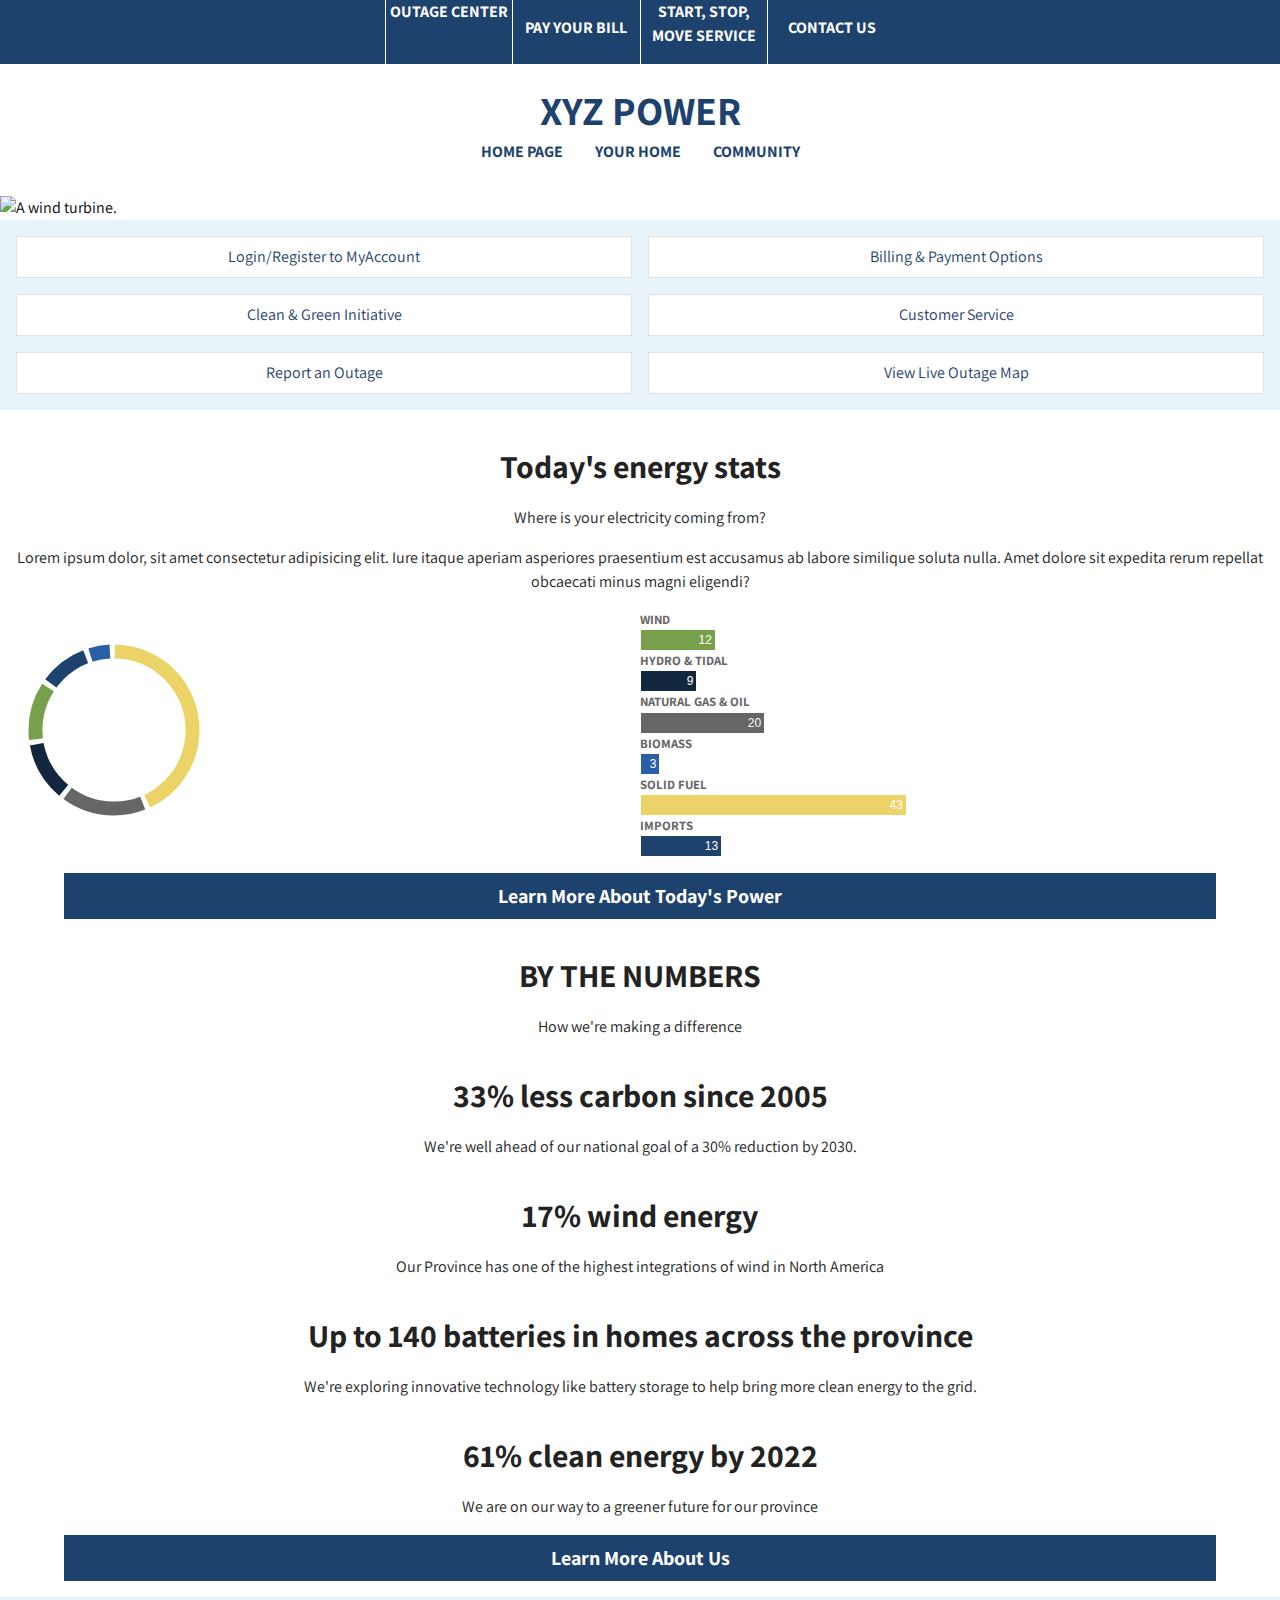
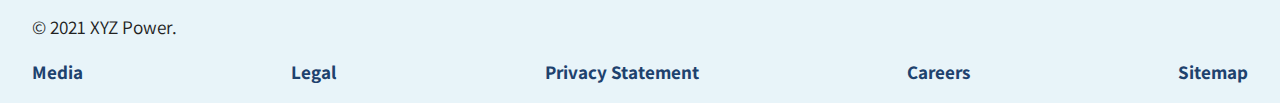
==== dmit-1530-assignment-1-DanNguyen123456/index.html @ a82cc163 "Complete index page mobile" ====
<!DOCTYPE html>
<html lang="en">

<head>
	<meta charset="utf-8">
	<meta name="viewport" content="width=device-width, initial-scale=1.0">
	<title>XYZ Power</title>

	<!-- Change this meta tag to reflect your own information. -->
	<meta name="author" content="">
	<meta name="description" content="">

	<!-- Google Fonts -->
	<link rel="preconnect" href="https://fonts.googleapis.com">
	<link rel="preconnect" href="https://fonts.gstatic.com" crossorigin>
	<link href="https://fonts.googleapis.com/css2?family=Assistant:wght@200;300&display=swap" rel="stylesheet">

	<!-- Stylesheets -->
	<link rel="stylesheet" type="text/css" href="css/modern-reset.css">
	<link rel="stylesheet" type="text/css" href="css/styles.css">
</head>

<body>
	<header>
		<nav>
			<ul>
				<li><a href="#">Outage Center</a></li>
				<li><a href="#">Pay Your Bill</a></li>
				<li><a href="#">Start, Stop, Move Service</a></li>
				<li><a href="#">Contact Us</a></li>
			</ul>
		</nav>
		<div>
			<h1>XYZ POWER</h1>
			<ul>
				<li><a href="#">Home Page</a></li>
				<li><a href="#">Your Home</a></li>
				<li><a href="#">Community</a></li>
			</ul>
		</div>
	</header>
	<main>
		<img class="banner" src="/img/banner-wind-compressed.jpg" alt="A wind turbine.">

		<div class="flex-container">
			<a href="#">
				<div>Login/Register to MyAccount</div>
			</a>
			<a href="#">
				<div>Billing & Payment Options</div>
			</a>
			<a href="#">
				<div>Clean & Green Initiative</div>
			</a>
			<a href="#">
				<div>Customer Service</div>
			</a>
			<a href="#">
				<div>Report an Outage</div>
			</a>
			<a href="#">
				<div>View Live Outage Map</div>
			</a>
		</div>

		<h2>Today's energy stats</h2>
		<p>Where is your electricity coming from?</p>
		<p>
			Lorem ipsum dolor, sit amet consectetur adipisicing elit. Iure itaque aperiam asperiores praesentium est
			accusamus ab labore similique soluta nulla.
			Amet dolore sit expedita rerum repellat obcaecati minus magni eligendi?
		</p>
		<div class="data-chart">
			<section class="pi-chart">
				<div class="ct-donut-wrapper">
					<!--source of pi chart: https://codepen.io/cyberhemant/pen/MEeGWm-->
					<svg aria-hidden="true" focusable="false" xmlns="http://www.w3.org/2000/svg" viewBox="0 0 44 44"
						width="180px" height="180px">

						<circle cx="50%" cy="50%" fill="transparent" r="15.909091" stroke="#ECD368"
							stroke-dasharray="43 57" stroke-width="10" stroke-dashoffset="25">
						</circle>

						<circle cx="50%" cy="50%" fill="transparent" r="15.909091" stroke="#666666"
							stroke-dasharray="16 84" stroke-width="10" stroke-dashoffset="-19">
						</circle>

						<circle cx="50%" cy="50%" fill="transparent" r="15.909091" stroke="#12273E"
							stroke-dasharray="11 89" stroke-width="10" stroke-dashoffset="-36">
						</circle>

						<circle cx="50%" cy="50%" fill="transparent" r="15.909091" stroke="#77A04D"
							stroke-dasharray="11 89" stroke-width="10" stroke-dashoffset="-48">
						</circle>

						<circle cx="50%" cy="50%" fill="transparent" r="15.909091" stroke="#1E426E"
							stroke-dasharray="9 91" stroke-width="10" stroke-dashoffset="-60">
						</circle>

						<circle cx="50%" cy="50%" fill="transparent" r="15.909091" stroke="#2A5FA5"
							stroke-dasharray="4 91" stroke-width="10" stroke-dashoffset="-70">
						</circle>

						<circle cx="50%" cy="50%" fill="#FFFFFF" r="17.5"> </circle>
					</svg>
				</div>
			</section>
			<section class="bar-chart">
				<div class="chart">
					<p>Wind</p>
					<div style="width: 12%;">12</div>
					<p>Hydro & Tidal</p>
					<div style="width: 9%;">9</div>
					<p>Natural Gas & Oil</p>
					<div style="width: 20%;">20</div>
					<p>Biomass</p>
					<div style="width: 3%;">3</div>
					<p>Solid Fuel</p>
					<div style="width: 43%;">43</div>
					<p>Imports</p>
					<div style="width: 13%;">13</div>
				</div>
			</section>

		</div>
		<a href="#">
			<div class="button">Learn More About Today's Power</div>
		</a>
		<h2>BY THE NUMBERS</h2>
		<p>How we're making a difference</p>
		<h2>33% less carbon since 2005</h2>
		<p>We're well ahead of our national goal of a 30% reduction by 2030.</p>
		<h2>17% wind energy</h2>
		<p>Our Province has one of the highest integrations of wind in North America</p>
		<h2>Up to 140 batteries in homes across the province</h2>
		<p>We're exploring innovative technology like battery storage to help bring more clean energy to the grid.</p>
		<h2>61% clean energy by 2022</h2>
		<p>We are on our way to a greener future for our province</p>
		<a href="#">
			<div class="button">Learn More About Us</div>
		</a>
		<footer>
			<p>&copy; 2021 XYZ Power.</p>
			<div class="footer-container">
				<a href="#">Media</a>
				<a href="#">Legal</a>
				<a href="#">Privacy Statement</a>
				<a href="#">Careers</a>
				<a href="#">Sitemap</a>
			</div>
		</footer>
</body>

</html>
---- dmit-1530-assignment-1-DanNguyen123456/css/styles.css ----
/*
	COLOUR PALETTE

	Blue: #1E426E
	Light Blue: #E8F4F9
	Black: #222222
	NavBar green: #789F4D

	Pi Chart:
	Yellow: #ECD368
	Gray: #666666
	Dark Blue: #12273E
	Green: #77A04D
	Medium Blue: #2A5FA5
*/

body {
	font-family: 'Assistant', sans-serif;
	background-color: #fff;
}

header {
	margin-bottom: 2rem;
}

a {
	font-size: 1rem;
}

a:visited {
	text-decoration: none;
}

a:link {
	text-decoration: none;
}

p {
	font-size: 1rem;
	color: #222222;
	text-align: center;
	margin: 1rem;
}

h1 {
	font-size: 2.5rem;
	font-weight: bold;
	text-transform: uppercase;
	text-align: center;
	color: #1E426E
}

h2 {
	font-size: 2rem;
	color: #222222;
	margin-bottom: 1rem;
	margin-top: 2rem;
	font-weight: bold;
}

h3 {
	font-size: 1.5rem;
	text-transform: uppercase;
}

/* Mobile View */

footer {
	background-color: #E8F4F9;
	color: #222222;
	text-align: left;
}

footer>p {
	text-align: left;
	margin: 0rem;
	margin-left: 2rem;
	padding-top: 1rem;
	font-size: 1.2rem;
}

.footer-container {
	display: flex;
	flex-wrap: wrap;
	justify-content: space-between;
	padding: 1rem 2rem 1rem 2rem;
}

.footer-container>a {
	font-size: 1.2rem;
	color: #1E426E;
	text-decoration: none;
	font-weight: bold;
}

.footer-container>a:visited {
	color: #1E426E;
	text-decoration: none;
}

.footer-container>a:hover {
	color: #789F4D;
	text-decoration: none;
}

h2 {
	text-align: center;
}

main {
	margin: auto;
	max-width: 1280px;
}

nav {
	background-color: #1E426E;
	display: flex;
	justify-content: center;
	align-items: center;
	margin-bottom: 1rem;
}

nav>ul {
	display: flex;
	justify-content: center;
	align-items: center;
	list-style: none;
	list-style-position: inside;
}

ul {
	list-style-position: inside;
	margin: 0;
	padding: 0;
}

ul>li {
	color: #fff;
	text-transform: uppercase;
	text-align: center;
	text-decoration: none;
	font-weight: bold;
}

nav>ul>li {
	border-left: 1px solid;
	border-right: 1px solid;
	height: 4rem;
	width: calc(100% / 2 - 0.5rem);
}

nav>ul>li:nth-child(2) {
	border-left: 0px;
	border-right: 0px;
	height: 2rem;
}

nav>ul>li:nth-child(4) {
	border-left: 0px;
	border-right: 0px;
	height: 2rem;
}

nav>ul>li:hover {
	background-color: #789F4D;
}

ul>li>a:visited {
	color: #fff;
	text-decoration: none;
}

ul>li>a:link {
	color: #fff;
	text-decoration: none;
}

ul>li>a:active {
	color: #fff;
	text-decoration: none;
}

header>div>ul {
	display: flex;
	justify-content: center;
	align-items: center;
	list-style: none;
	list-style-position: inside;
}

header>div>ul>li {
	color: #1E426E;
	text-transform: uppercase;
	text-align: center;
	text-decoration: none;
	font-weight: bold;
	padding: 0 1rem 0 1rem;
}


header>div>ul>li>a:visited {
	color: #1E426E;
	text-decoration: none;
}

header>div>ul>li>a:hover {
	color: #789F4D;
	text-decoration: none;
}

header>div>ul>li>a:link {
	color: #1E426E;
	text-decoration: none;
}

.banner {
	width: 100%;
	height: auto;
	background-position: center;
}

.flex-container {
	background-color: #E8F4F9;
	display: flex;
	flex-wrap: wrap;
	justify-content: space-between;
	padding: 1rem;
}

.flex-container>a {
	background-color: #fff;
	border: 1px solid;
	border-color: #E2E2E2;
	width: calc(100% / 2 - 0.5rem);
	text-align: center;
	padding: .5rem 1rem .5rem 1rem;
	color: #1E426E;
}

.flex-container>a:nth-child(n+3) {
	margin-top: 1rem;
}

.flex-container>a:visited {
	text-decoration: none;
	color: #1E426E;
}

.flex-container>a:link {
	text-decoration: none;
	color: #1E426E;
}

.flex-container>a:hover {
	background-color: #2A5EA5;
	color: #fff;
}

.data-chart {
	display: flex;
	flex-wrap: wrap;
	justify-content: center;
	margin: 0 1rem 1rem 1rem;
}

.data-chart>section {
	width: calc(100% / 2 - 0.5rem);
}

.pi-chart {
	display: flex;
	align-items: center;
}

.chart>p {
	margin: 0;
	text-align: left;
	text-transform: uppercase;
	font-weight: bold;
	color: #666666;
	font-size: .8rem;
}

.button {
	background-color: #1E426E;
	width: 90%;
	text-align: center;
	margin: auto;
	margin-bottom: 1rem;
	padding: .5rem 1rem .5rem 1rem;
	font-size: 1.25rem;
	font-weight: bold;
	color: #fff;
	text-decoration: none;
}

.button:hover {
	background-color: #E8F4F9;
	color: #1E426E;
	border: 1px solid;
	border-color: #1E426E;
}

/* bar chart source: https://codepen.io/dwendlingRHS/pen/JNqQLx*/
.chart>div {
	font: 12px sans-serif;
	text-align: right;
	padding: 3px;
	margin: 1px;
	color: white;
}

.chart>div:nth-child(2) {
	background-color: #77A04D;
}

.chart>div:nth-child(4) {
	background-color: #12273E;
}

.chart>div:nth-child(6) {
	background-color: #666666;
}

.chart>div:nth-child(8) {
	background-color: #2A5FA5;
}

.chart>div:nth-child(10) {
	background-color: #ECD368;
}

.chart>div:nth-child(12) {
	background-color: #1E426E;
}




/* Medium View */

@media screen and (min-width: 800px) {}

/* Largest View */

@media screen and (min-width: 1024px) {}
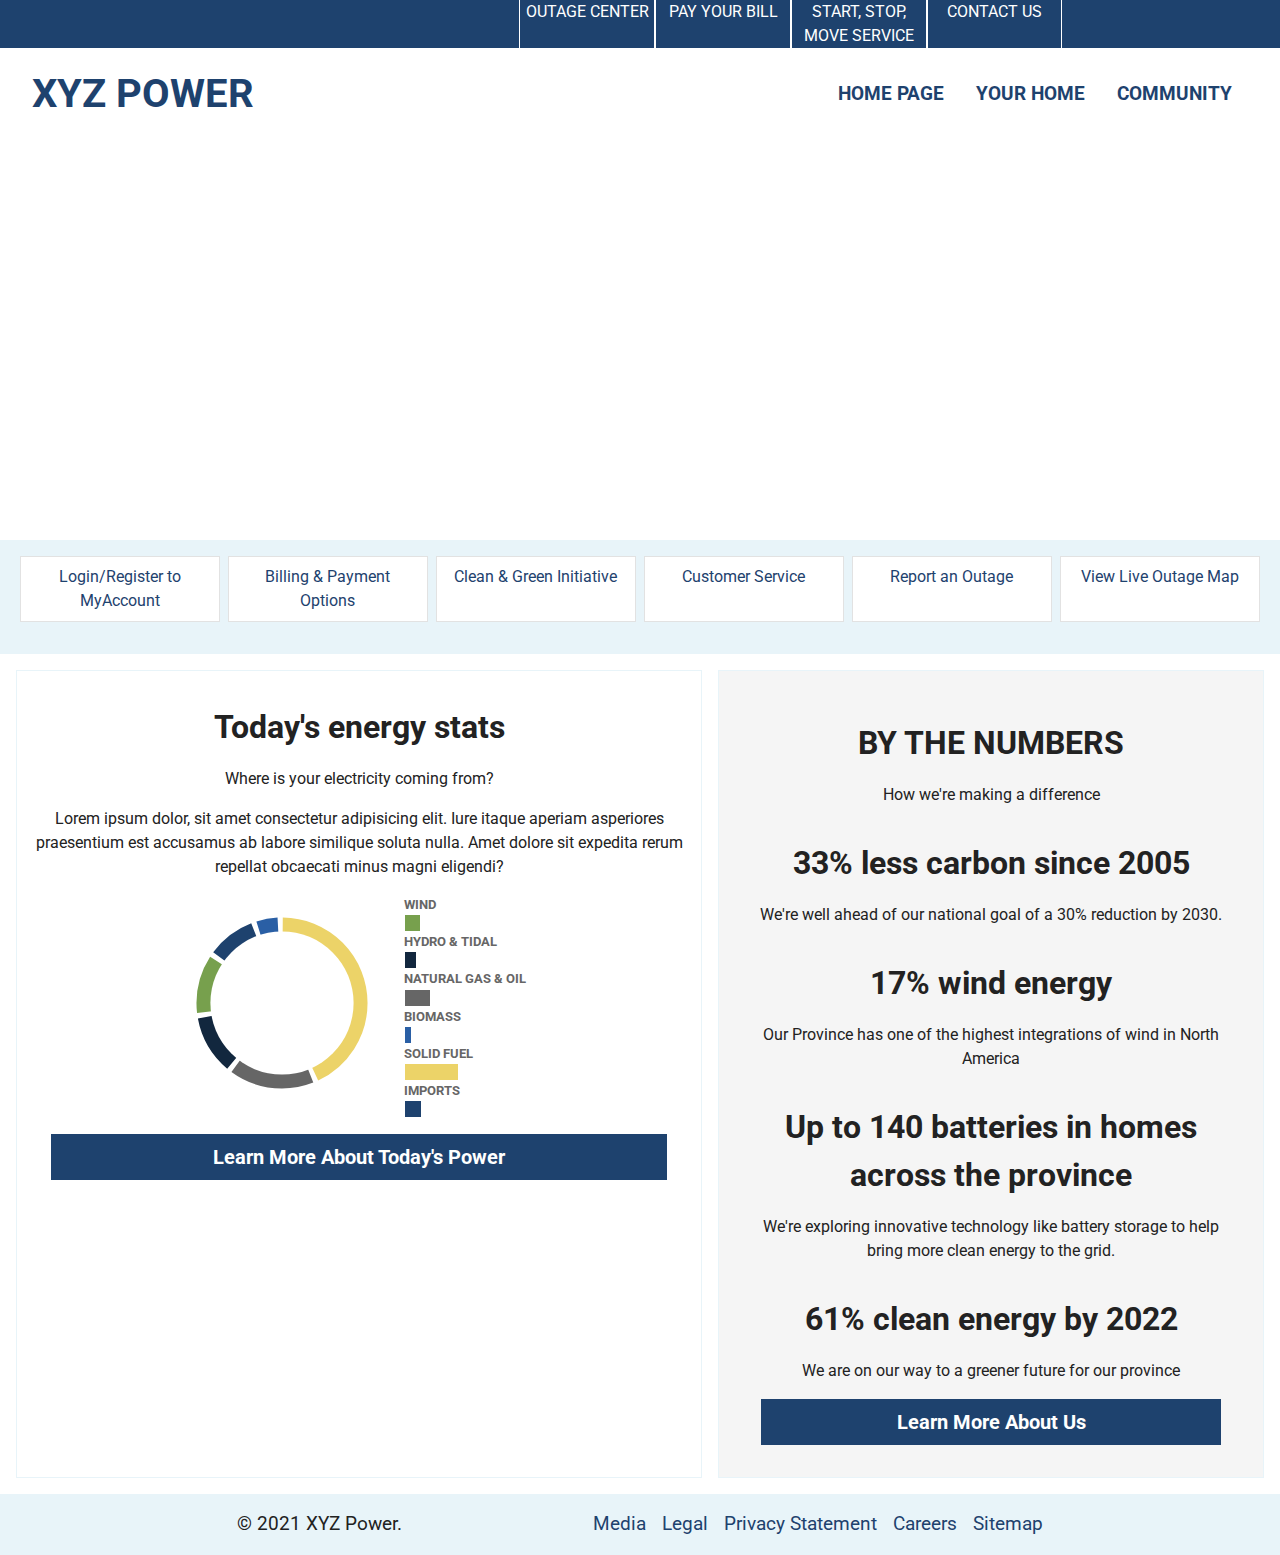
==== commit 7c7a9756: "Add your-home mobile page" ====
--- a/dmit-1530-assignment-1-DanNguyen123456/index.html
+++ b/dmit-1530-assignment-1-DanNguyen123456/index.html
@@ -13,7 +13,9 @@
 	<!-- Google Fonts -->
 	<link rel="preconnect" href="https://fonts.googleapis.com">
 	<link rel="preconnect" href="https://fonts.gstatic.com" crossorigin>
-	<link href="https://fonts.googleapis.com/css2?family=Assistant:wght@200;300&display=swap" rel="stylesheet">
+	<link
+		href="https://fonts.googleapis.com/css2?family=Roboto:ital,wght@0,100;0,300;0,400;0,500;0,700;0,900;1,100;1,300;1,400;1,500;1,700;1,900&display=swap"
+		rel="stylesheet">
 
 	<!-- Stylesheets -->
 	<link rel="stylesheet" type="text/css" href="css/modern-reset.css">
@@ -33,15 +35,14 @@
 		<div>
 			<h1>XYZ POWER</h1>
 			<ul>
-				<li><a href="#">Home Page</a></li>
-				<li><a href="#">Your Home</a></li>
-				<li><a href="#">Community</a></li>
+				<li><a href="index.html">Home Page</a></li>
+				<li><a href="your-home.html">Your Home</a></li>
+				<li><a href="community.html">Community</a></li>
 			</ul>
 		</div>
 	</header>
+	<div class="banner"></div>
 	<main>
-		<img class="banner" src="/img/banner-wind-compressed.jpg" alt="A wind turbine.">
-
 		<div class="flex-container">
 			<a href="#">
 				<div>Login/Register to MyAccount</div>
@@ -62,93 +63,101 @@
 				<div>View Live Outage Map</div>
 			</a>
 		</div>
+		<div class="wide-flex">
+			<div class="energy-stats">
+				<h2>Today's energy stats</h2>
+				<p>Where is your electricity coming from?</p>
+				<p>
+					Lorem ipsum dolor, sit amet consectetur adipisicing elit. Iure itaque aperiam asperiores praesentium
+					est
+					accusamus ab labore similique soluta nulla.
+					Amet dolore sit expedita rerum repellat obcaecati minus magni eligendi?
+				</p>
+				<div class="data-chart">
+					<div class="pi-chart">
+						<div class="ct-donut-wrapper">
+							<!--source of pi chart: https://codepen.io/cyberhemant/pen/MEeGWm-->
+							<svg aria-hidden="true" focusable="false" xmlns="http://www.w3.org/2000/svg"
+								viewBox="0 0 44 44" width="180px" height="180px">
 
-		<h2>Today's energy stats</h2>
-		<p>Where is your electricity coming from?</p>
-		<p>
-			Lorem ipsum dolor, sit amet consectetur adipisicing elit. Iure itaque aperiam asperiores praesentium est
-			accusamus ab labore similique soluta nulla.
-			Amet dolore sit expedita rerum repellat obcaecati minus magni eligendi?
-		</p>
-		<div class="data-chart">
-			<section class="pi-chart">
-				<div class="ct-donut-wrapper">
-					<!--source of pi chart: https://codepen.io/cyberhemant/pen/MEeGWm-->
-					<svg aria-hidden="true" focusable="false" xmlns="http://www.w3.org/2000/svg" viewBox="0 0 44 44"
-						width="180px" height="180px">
+								<circle cx="50%" cy="50%" fill="transparent" r="15.909091" stroke="#ECD368"
+									stroke-dasharray="43 57" stroke-width="10" stroke-dashoffset="25">
+								</circle>
 
-						<circle cx="50%" cy="50%" fill="transparent" r="15.909091" stroke="#ECD368"
-							stroke-dasharray="43 57" stroke-width="10" stroke-dashoffset="25">
-						</circle>
+								<circle cx="50%" cy="50%" fill="transparent" r="15.909091" stroke="#666666"
+									stroke-dasharray="16 84" stroke-width="10" stroke-dashoffset="-19">
+								</circle>
 
-						<circle cx="50%" cy="50%" fill="transparent" r="15.909091" stroke="#666666"
-							stroke-dasharray="16 84" stroke-width="10" stroke-dashoffset="-19">
-						</circle>
+								<circle cx="50%" cy="50%" fill="transparent" r="15.909091" stroke="#12273E"
+									stroke-dasharray="11 89" stroke-width="10" stroke-dashoffset="-36">
+								</circle>
 
-						<circle cx="50%" cy="50%" fill="transparent" r="15.909091" stroke="#12273E"
-							stroke-dasharray="11 89" stroke-width="10" stroke-dashoffset="-36">
-						</circle>
+								<circle cx="50%" cy="50%" fill="transparent" r="15.909091" stroke="#77A04D"
+									stroke-dasharray="11 89" stroke-width="10" stroke-dashoffset="-48">
+								</circle>
 
-						<circle cx="50%" cy="50%" fill="transparent" r="15.909091" stroke="#77A04D"
-							stroke-dasharray="11 89" stroke-width="10" stroke-dashoffset="-48">
-						</circle>
+								<circle cx="50%" cy="50%" fill="transparent" r="15.909091" stroke="#1E426E"
+									stroke-dasharray="9 91" stroke-width="10" stroke-dashoffset="-60">
+								</circle>
 
-						<circle cx="50%" cy="50%" fill="transparent" r="15.909091" stroke="#1E426E"
-							stroke-dasharray="9 91" stroke-width="10" stroke-dashoffset="-60">
-						</circle>
+								<circle cx="50%" cy="50%" fill="transparent" r="15.909091" stroke="#2A5FA5"
+									stroke-dasharray="4 91" stroke-width="10" stroke-dashoffset="-70">
+								</circle>
 
-						<circle cx="50%" cy="50%" fill="transparent" r="15.909091" stroke="#2A5FA5"
-							stroke-dasharray="4 91" stroke-width="10" stroke-dashoffset="-70">
-						</circle>
-
-						<circle cx="50%" cy="50%" fill="#FFFFFF" r="17.5"> </circle>
-					</svg>
+								<circle cx="50%" cy="50%" fill="#FFFFFF" r="17.5"> </circle>
+							</svg>
+						</div>
+					</div>
+					<div class="bar-chart">
+						<div class="chart">
+							<p>Wind</p>
+							<div style="width: 12%;"></div>
+							<p>Hydro & Tidal</p>
+							<div style="width: 9%;"></div>
+							<p>Natural Gas & Oil</p>
+							<div style="width: 20%;"></div>
+							<p>Biomass</p>
+							<div style="width: 3%;"></div>
+							<p>Solid Fuel</p>
+							<div style="width: 43%;"></div>
+							<p>Imports</p>
+							<div style="width: 13%;"></div>
+						</div>
+					</div>
 				</div>
-			</section>
-			<section class="bar-chart">
-				<div class="chart">
-					<p>Wind</p>
-					<div style="width: 12%;">12</div>
-					<p>Hydro & Tidal</p>
-					<div style="width: 9%;">9</div>
-					<p>Natural Gas & Oil</p>
-					<div style="width: 20%;">20</div>
-					<p>Biomass</p>
-					<div style="width: 3%;">3</div>
-					<p>Solid Fuel</p>
-					<div style="width: 43%;">43</div>
-					<p>Imports</p>
-					<div style="width: 13%;">13</div>
-				</div>
-			</section>
-
+				<a href="#">
+					<div class="button">Learn More About Today's Power</div>
+				</a>
+			</div>
+			<div class="facts">
+				<h2>BY THE NUMBERS</h2>
+				<p>How we're making a difference</p>
+				<h2>33% less carbon since 2005</h2>
+				<p>We're well ahead of our national goal of a 30% reduction by 2030.</p>
+				<h2>17% wind energy</h2>
+				<p>Our Province has one of the highest integrations of wind in North America</p>
+				<h2>Up to 140 batteries in homes across the province</h2>
+				<p>We're exploring innovative technology like battery storage to help bring more clean energy to the
+					grid.
+				</p>
+				<h2>61% clean energy by 2022</h2>
+				<p>We are on our way to a greener future for our province</p>
+				<a href="#">
+					<div class="button">Learn More About Us</div>
+				</a>
+			</div>
 		</div>
-		<a href="#">
-			<div class="button">Learn More About Today's Power</div>
-		</a>
-		<h2>BY THE NUMBERS</h2>
-		<p>How we're making a difference</p>
-		<h2>33% less carbon since 2005</h2>
-		<p>We're well ahead of our national goal of a 30% reduction by 2030.</p>
-		<h2>17% wind energy</h2>
-		<p>Our Province has one of the highest integrations of wind in North America</p>
-		<h2>Up to 140 batteries in homes across the province</h2>
-		<p>We're exploring innovative technology like battery storage to help bring more clean energy to the grid.</p>
-		<h2>61% clean energy by 2022</h2>
-		<p>We are on our way to a greener future for our province</p>
-		<a href="#">
-			<div class="button">Learn More About Us</div>
-		</a>
-		<footer>
-			<p>&copy; 2021 XYZ Power.</p>
-			<div class="footer-container">
-				<a href="#">Media</a>
-				<a href="#">Legal</a>
-				<a href="#">Privacy Statement</a>
-				<a href="#">Careers</a>
-				<a href="#">Sitemap</a>
-			</div>
-		</footer>
+	</main>
+	<footer>
+		<p>&copy; 2021 XYZ Power.</p>
+		<div class="footer-container">
+			<a href="#">Media</a>
+			<a href="#">Legal</a>
+			<a href="#">Privacy Statement</a>
+			<a href="#">Careers</a>
+			<a href="#">Sitemap</a>
+		</div>
+	</footer>
 </body>
 
 </html>--- a/dmit-1530-assignment-1-DanNguyen123456/css/styles.css
+++ b/dmit-1530-assignment-1-DanNguyen123456/css/styles.css
@@ -15,7 +15,7 @@
 */
 
 body {
-	font-family: 'Assistant', sans-serif;
+	font-family: 'Roboto', sans-serif;
 	background-color: #fff;
 }
 
@@ -59,11 +59,59 @@
 }
 
 h3 {
-	font-size: 1.5rem;
-	text-transform: uppercase;
+	font-size: 1.2rem;
 }
 
 /* Mobile View */
+
+.banner {
+	width: auto;
+	height: auto;
+	background-image: url("/img/banner-wind-compressed.jpg");
+	background-color: #fff;
+	min-height: 8rem;
+	top: 100%;
+	background-position: center;
+	background-repeat: no-repeat;
+	background-size: cover;
+}
+
+.banner2 {
+	width: auto;
+	height: auto;
+	background-image: url("/img/banner-community.jpg");
+	background-color: #fff;
+	min-height: 8rem;
+	top: 100%;
+	background-position: center;
+	background-repeat: no-repeat;
+	background-size: cover;
+}
+
+.banner3 {
+	width: auto;
+	height: auto;
+	background-image: url("/img/building-stronger-compressed.jpg");
+	background-color: #fff;
+	min-height: 20rem;
+	top: 100%;
+	background-repeat: no-repeat;
+	background-size: cover;
+	padding: 2rem;
+}
+
+.banner4 {
+	width: auto;
+	height: auto;
+	background-image: url("/img/banner-your-home.jpg");
+	background-color: #fff;
+	min-height: 8rem;
+	top: 100%;
+	background-position: center;
+	background-repeat: no-repeat;
+	background-size: cover;
+}
+
 
 footer {
 	background-color: #E8F4F9;
@@ -90,7 +138,6 @@
 	font-size: 1.2rem;
 	color: #1E426E;
 	text-decoration: none;
-	font-weight: bold;
 }
 
 .footer-container>a:visited {
@@ -139,26 +186,13 @@
 	text-transform: uppercase;
 	text-align: center;
 	text-decoration: none;
-	font-weight: bold;
 }
 
 nav>ul>li {
 	border-left: 1px solid;
 	border-right: 1px solid;
-	height: 4rem;
+	height: 5rem;
 	width: calc(100% / 2 - 0.5rem);
-}
-
-nav>ul>li:nth-child(2) {
-	border-left: 0px;
-	border-right: 0px;
-	height: 2rem;
-}
-
-nav>ul>li:nth-child(4) {
-	border-left: 0px;
-	border-right: 0px;
-	height: 2rem;
 }
 
 nav>ul>li:hover {
@@ -211,12 +245,6 @@
 header>div>ul>li>a:link {
 	color: #1E426E;
 	text-decoration: none;
-}
-
-.banner {
-	width: 100%;
-	height: auto;
-	background-position: center;
 }
 
 .flex-container {
@@ -307,6 +335,7 @@
 	text-align: right;
 	padding: 3px;
 	margin: 1px;
+	height: 1rem;
 	color: white;
 }
 
@@ -334,13 +363,343 @@
 	background-color: #1E426E;
 }
 
-
+.community>p,
+.community>h3 {
+	margin: 2rem;
+	text-align: left;
+}
+
+.tile {
+	display: flex;
+	flex-flow: column;
+	background-color: #1E426E;
+	color: #fff;
+	margin: 2rem;
+}
+
+.tile>* {
+	min-width: 50%;
+}
+
+.tile>img {
+	height: 13rem;
+}
+
+.description {
+	align-items: flex-start;
+	display: flex;
+	flex-direction: column;
+	justify-content: center;
+	padding: 1rem;
+}
+
+.tile>a:visited {
+	color: #fff;
+}
+
+.tile>a:hover {
+	background-color: #2A5FA5;
+}
+
+.banner3>section {
+	background-color: rgba(255, 255, 255, .8);
+	padding: 1rem;
+	max-height: 25rem;
+}
+
+.banner3>section>h2 {
+	line-height: 2rem;
+}
+
+.banner3>section>p {
+	text-align: left;
+	line-height: 1.2rem;
+}
+
+.banner3>section>a {
+	padding-left: 1rem;
+	padding-bottom: 1rem;
+	color: #2A5FA5;
+}
+
+.banner3>section>a:hover {
+	color: #77A04D;
+}
+
+.home-container {
+	display: flex;
+	flex-wrap: wrap;
+	justify-content: space-between;
+	padding: 1rem;
+}
+
+.home-tile {
+	width: calc(100% / 2 - 0.5rem);
+	display: flex;
+	flex-flow: column;
+	background-color: #1E426E;
+	color: #fff;
+	margin-top: 1rem;
+}
+
+.home-tile>a {
+	color: #fff;
+}
+
+
+.home-tile>a:visited {
+	color: #fff;
+}
+
+.home-tile>a:hover {
+	background-color: #2A5FA5;
+}
+
+.home-description {
+	align-items: flex-start;
+	display: flex;
+	flex-direction: column;
+	justify-content: center;
+	padding: 1rem;
+}
+
+.info {
+	margin: 1rem;
+	text-align: left;
+}
+
+.info>p {
+	text-align: left;
+	margin: 1rem 0 1rem 0;
+}
+
+.info>a {
+	color: #2A5FA5;
+}
+
+.info>a:visited {
+	color: #2A5FA5;
+}
+
+.help {
+	background-color: #F5F5F5;
+	padding: 2rem;
+}
+
+.home-button {
+	display: flex;
+	flex-direction: column;
+	justify-content: center;
+	text-align: center;
+	background-color: #fff;
+	margin-top: 2rem;
+	padding: 1rem;
+	border: 1px solid;
+	border-color: #E2E2E2;
+}
+
+.home-button>p {
+	text-transform: uppercase;
+}
+
+.home-button>a {
+	color: #2A5FA5;
+}
+
+
+.home-button>a:visited {
+	color: #2A5FA5;
+}
+
+.home-button>a:hover {
+	color: #789F4D;
+}
 
 
 /* Medium View */
 
-@media screen and (min-width: 800px) {}
+@media screen and (min-width: 800px) {
+	header {
+		margin-bottom: 1rem;
+	}
+
+	.banner,
+	.banner2,
+	.banner4 {
+		min-height: 12rem;
+	}
+
+	nav>ul {
+		display: flex;
+		justify-content: space-between;
+	}
+
+	nav>ul>li {
+		border-left: 1px solid;
+		border-right: 1px solid;
+		height: 3rem;
+	}
+
+	header>div {
+		display: flex;
+		flex-wrap: wrap;
+		justify-content: space-between;
+	}
+
+	header>div>ul {
+		margin-right: 2rem;
+	}
+
+	header>div>ul>li>a {
+		font-size: 1.2rem;
+	}
+
+	h1 {
+		margin-left: 2rem;
+	}
+
+	.wide-flex {
+		display: flex;
+		padding: 1rem;
+	}
+
+	.flex-container {
+		background-color: #E8F4F9;
+		display: flex;
+		flex-wrap: wrap;
+		justify-content: space-between;
+		padding: 0 1rem 1rem 1rem;
+	}
+
+	.flex-container>a {
+		background-color: #fff;
+		border: 1px solid;
+		border-color: #E2E2E2;
+		width: calc(100% / 3 - 0.5rem);
+		text-align: center;
+		padding: .5rem 1rem .5rem 1rem;
+		color: #1E426E;
+		margin-top: 1rem;
+	}
+
+	.energy-stats {
+		max-width: 45%;
+		border: 1px solid;
+		border-color: #E8F4F9;
+		margin-right: 1rem;
+	}
+
+	.facts {
+		background-color: #F5F5F5;
+		border: 1px solid;
+		border-color: #E8F4F9;
+		padding: 1rem;
+	}
+
+	.chart {
+		margin-left: 2rem;
+	}
+
+	footer {
+		display: flex;
+		justify-content: space-between;
+	}
+
+	.footer-container>a {
+		margin-left: 1rem;
+	}
+
+	.container {
+		display: flex;
+		flex-wrap: wrap;
+		justify-content: space-between;
+	}
+
+	.tile {
+		width: calc(100% / 3 - 0.5rem);
+		margin: 0;
+		flex-flow: column-reverse;
+	}
+
+	.tile>img {
+		height: 10rem;
+	}
+
+	.banner3 {
+		display: flex;
+		flex-flow: row-reverse;
+	}
+
+	.banner3>section {
+		max-width: 40rem;
+		min-height: 20rem;
+	}
+}
 
 /* Largest View */
 
-@media screen and (min-width: 1024px) {}+@media screen and (min-width: 1280px) {
+	nav {
+		justify-content: flex-end;
+		margin: 0 auto;
+	}
+
+	nav>ul {
+		position: relative;
+		right: 17%;
+	}
+
+	header>div {
+		max-width: 1280px;
+		margin: 1rem auto;
+	}
+
+	.banner,
+	.banner2,
+	.banner4 {
+		min-height: 25rem;
+	}
+
+	.flex-container>a {
+		background-color: #fff;
+		border: 1px solid;
+		border-color: #E2E2E2;
+		width: calc(100% / 6 - 0.5rem);
+		text-align: center;
+		padding: .5rem 1rem .5rem 1rem;
+		color: #1E426E;
+		margin: 1rem auto;
+	}
+
+	.wide-flex {
+		display: flex;
+		max-width: 100em;
+	}
+
+	.energy-stats {
+		max-width: 55%;
+	}
+
+	footer {
+		margin: 0 auto;
+	}
+
+	footer>div {
+		position: relative;
+		right: 16%;
+	}
+
+	footer>p {
+		position: relative;
+		left: 16%;
+	}
+
+	.tile>img {
+		height: 14rem;
+	}
+
+	.banner3>section {
+		position: relative;
+		right: 16%;
+	}
+}